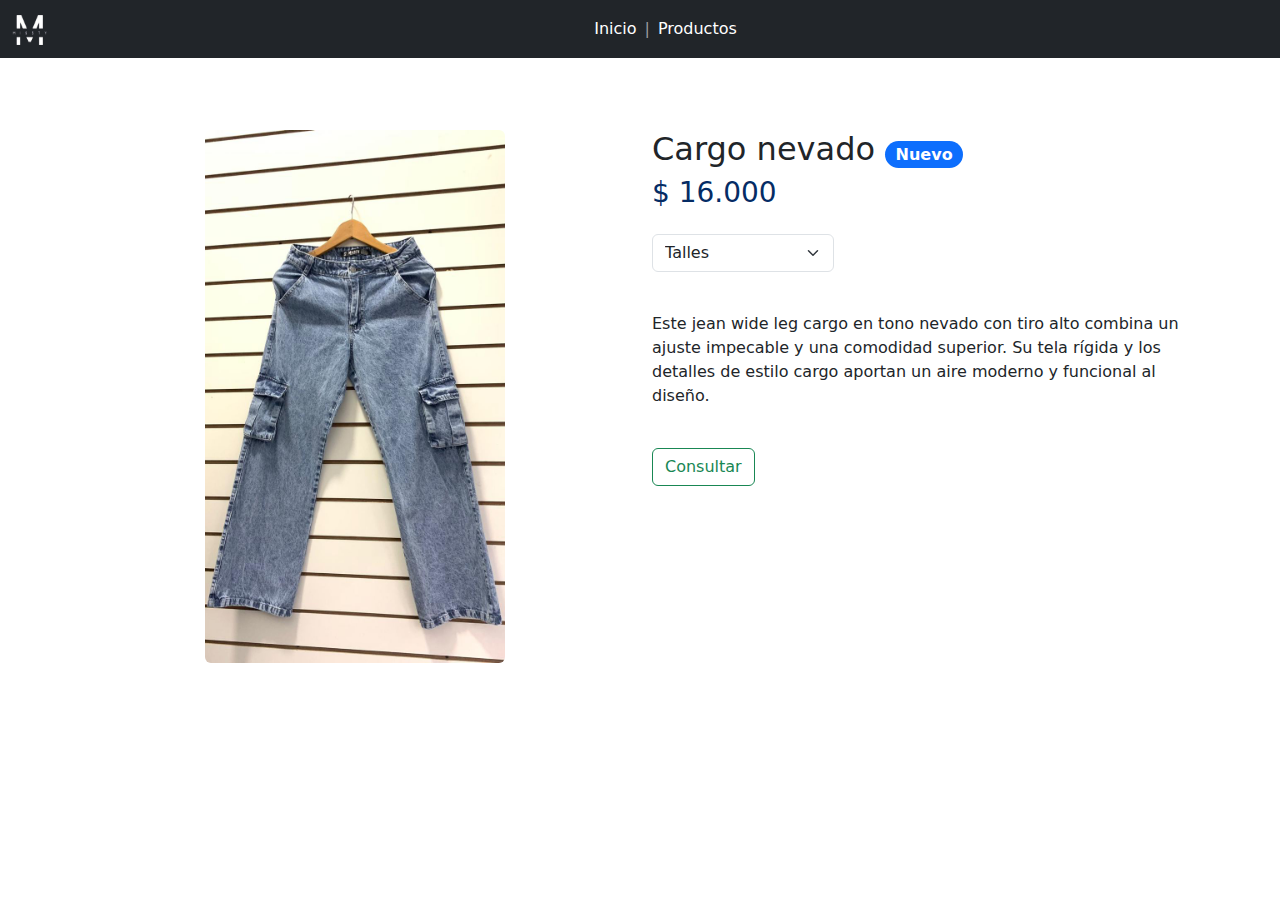
==== templates/cargo-nevado.html @ c7970cab "paginas de productos completados" ====
<!DOCTYPE html>
<html lang="en">

<head>
  <meta charset="UTF-8">
  <meta name="viewport" content="width=device-width, initial-scale=1.0">
  <title>Cargo nevado</title>
  <link href="https://cdn.jsdelivr.net/npm/bootstrap@5.3.3/dist/css/bootstrap.min.css" rel="stylesheet"
    integrity="sha384-QWTKZyjpPEjISv5WaRU9OFeRpok6YctnYmDr5pNlyT2bRjXh0JMhjY6hW+ALEwIH" crossorigin="anonymous">
  <link rel="stylesheet" href="../static/css/style.css">
  <link rel="icon" href="../static/img/favicon.ico">
</head>

<body>
  <!-- Navbar -->
  <nav class="navbar navbar-expand bg-dark sticky-top" data-bs-theme="dark">
    <div class="container-fluid">
      <a class="navbar-brand" href="#">
        <img src="../static/img/LogoMissty.png" alt="Bootstrap" width="35" height="30">
      </a>
      <div class="collapse navbar-collapse" id="navbarNav">
        <ul class="navbar-nav mx-auto">
          <li class="nav-item">
            <a class="nav-link active" aria-current="page" href="../index.html">Inicio</a>
          </li>
          <span class="navbar-text">
            |
          </span>
          <li class="nav-item">
            <a class="nav-link active" href="./categorias.html">Productos
            </a>
          </li>
        </ul>
      </div>
    </div>
  </nav>

  <!-- Producto -->
  <div class="container">
    <div class="row gy-4 justify-content-between my-5">
      <div class="col-md-6 col-sm-12 d-flex justify-content-center">
        <img src="../static/img/WideLegCargo-nevado.jpeg" alt="cargo-nevado" class="rounded img-fluid">
          </div>
      <div class=" col-md-6 col-sm-12 d-flex justify-content-center">
        <div class="content">
          <h2>Cargo nevado <span class="badge rounded-pill text-bg-primary fs-6">Nuevo</span></h2>
          <h3 class="text-primary-emphasis mb-4">$ 16.000</h3>
          <div class=" col-4 mb-3">
            <select class="form-select" aria-label="Default select example">
              <option selected>Talles</option>
              <option value="36">36</option>
              <option value="38">38</option>
              <option value="40">40</option>
              <option value="42">42</option>
              <option value="44">44</option>
              <option value="46">46</option>
            </select>
          </div>
          <p class="py-4">Este jean wide leg cargo en tono nevado con tiro alto combina un ajuste impecable y una comodidad superior. Su tela rígida y los detalles de estilo cargo aportan un aire moderno y funcional al diseño.</p>
          <a href="" class=" btn btn-outline-success">Consultar</a>
        </div>
      </div>
    </div>
  </div>

    

    <script src="https://cdn.jsdelivr.net/npm/bootstrap@5.3.3/dist/js/bootstrap.bundle.min.js" integrity="sha384-YvpcrYf0tY3lHB60NNkmXc5s9fDVZLESaAA55NDzOxhy9GkcIdslK1eN7N6jIeHz" crossorigin="anonymous"></script>
</body>
</html>
---- static/css/style.css ----
.img-fluid{
    width: 100%;
    max-width: 300px;
    height: auto;
    object-fit: cover;
}


img{
    max-height: 70vh;
}
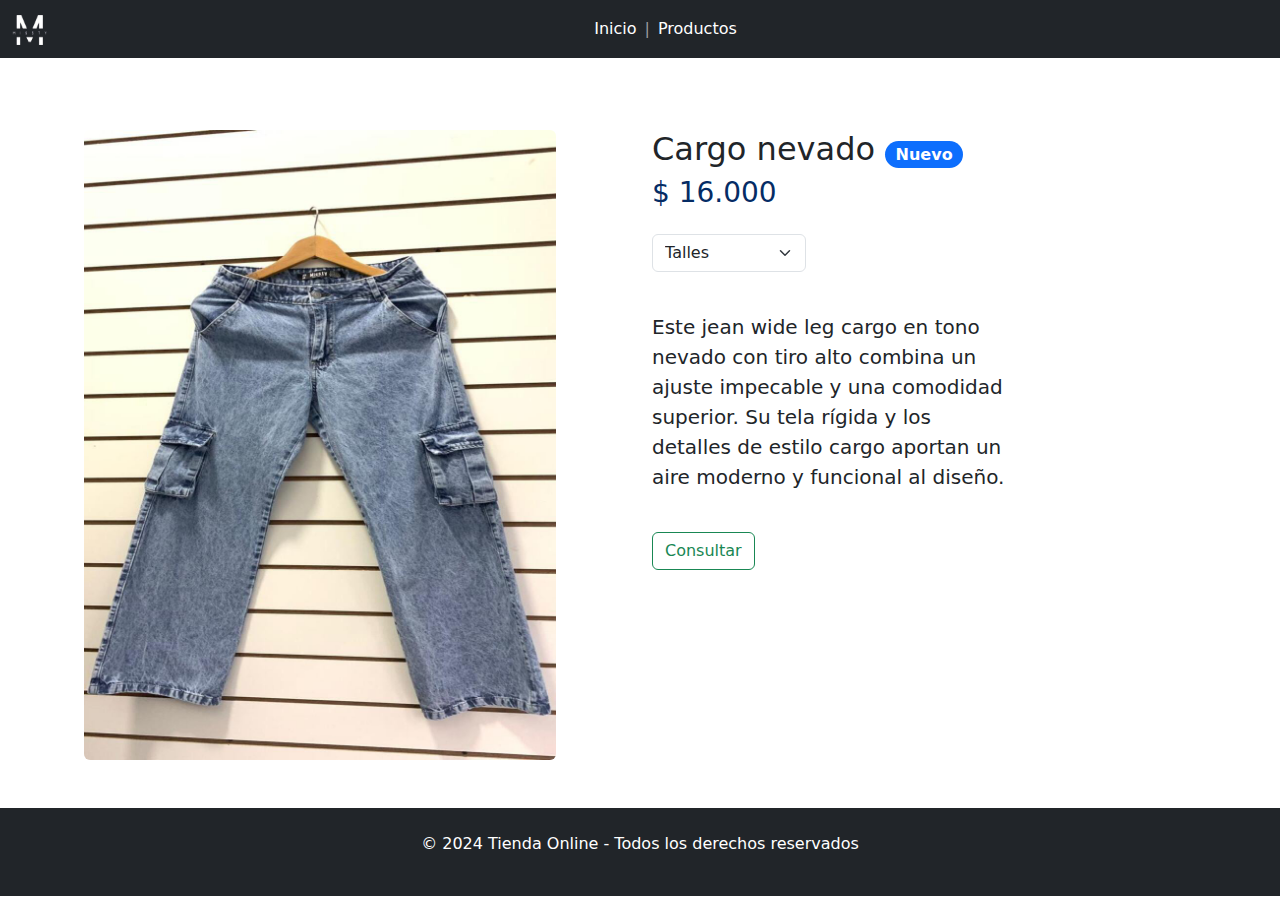
==== commit 372da49e: "Retoques en productos y actualizacion index" ====
--- a/templates/cargo-nevado.html
+++ b/templates/cargo-nevado.html
@@ -36,16 +36,17 @@
   </nav>
 
   <!-- Producto -->
-  <div class="container">
+  <div class="container-fluid">
     <div class="row gy-4 justify-content-between my-5">
-      <div class="col-md-6 col-sm-12 d-flex justify-content-center">
+      <div class="col-lg-6 col-sm-12 d-flex justify-content-center">
         <img src="../static/img/WideLegCargo-nevado.jpeg" alt="cargo-nevado" class="rounded img-fluid">
           </div>
-      <div class=" col-md-6 col-sm-12 d-flex justify-content-center">
+
+      <div class=" col-lg-6 col-md-12 d-flex justify-content-center">
         <div class="content">
           <h2>Cargo nevado <span class="badge rounded-pill text-bg-primary fs-6">Nuevo</span></h2>
           <h3 class="text-primary-emphasis mb-4">$ 16.000</h3>
-          <div class=" col-4 mb-3">
+          <div class=" col-3 mb-3">
             <select class="form-select" aria-label="Default select example">
               <option selected>Talles</option>
               <option value="36">36</option>
@@ -56,14 +57,22 @@
               <option value="46">46</option>
             </select>
           </div>
-          <p class="py-4">Este jean wide leg cargo en tono nevado con tiro alto combina un ajuste impecable y una comodidad superior. Su tela rígida y los detalles de estilo cargo aportan un aire moderno y funcional al diseño.</p>
+          
+          <div class="col-lg-7 col-md-11">
+            <p class="py-4 fs-5">Este jean wide leg cargo en tono nevado con tiro alto combina un ajuste impecable y una comodidad superior. Su tela rígida y los detalles de estilo cargo aportan un aire moderno y funcional al diseño.</p>
+          </div>
+
           <a href="" class=" btn btn-outline-success">Consultar</a>
         </div>
       </div>
     </div>
   </div>
 
-    
+        <!-- Footer -->
+        <footer class="bg-dark text-center text-white mt-5 p-4">
+          <p>&copy; 2024 Tienda Online - Todos los derechos reservados</p>
+      </footer>
+  
 
     <script src="https://cdn.jsdelivr.net/npm/bootstrap@5.3.3/dist/js/bootstrap.bundle.min.js" integrity="sha384-YvpcrYf0tY3lHB60NNkmXc5s9fDVZLESaAA55NDzOxhy9GkcIdslK1eN7N6jIeHz" crossorigin="anonymous"></script>
 </body>
--- a/static/css/style.css
+++ b/static/css/style.css
@@ -1,6 +1,4 @@
 .img-fluid{
-    width: 100%;
-    max-width: 300px;
     height: auto;
     object-fit: cover;
 }
@@ -9,3 +7,20 @@
 img{
     max-height: 70vh;
 }
+
+card-img-top{
+    width: 100%;
+    height: 100%;
+    object-fit: cover;
+}
+
+.card{
+    height: auto;
+}
+
+
+card-img{
+    width: 100%;
+    height: 100%;
+    object-fit: cover;
+}